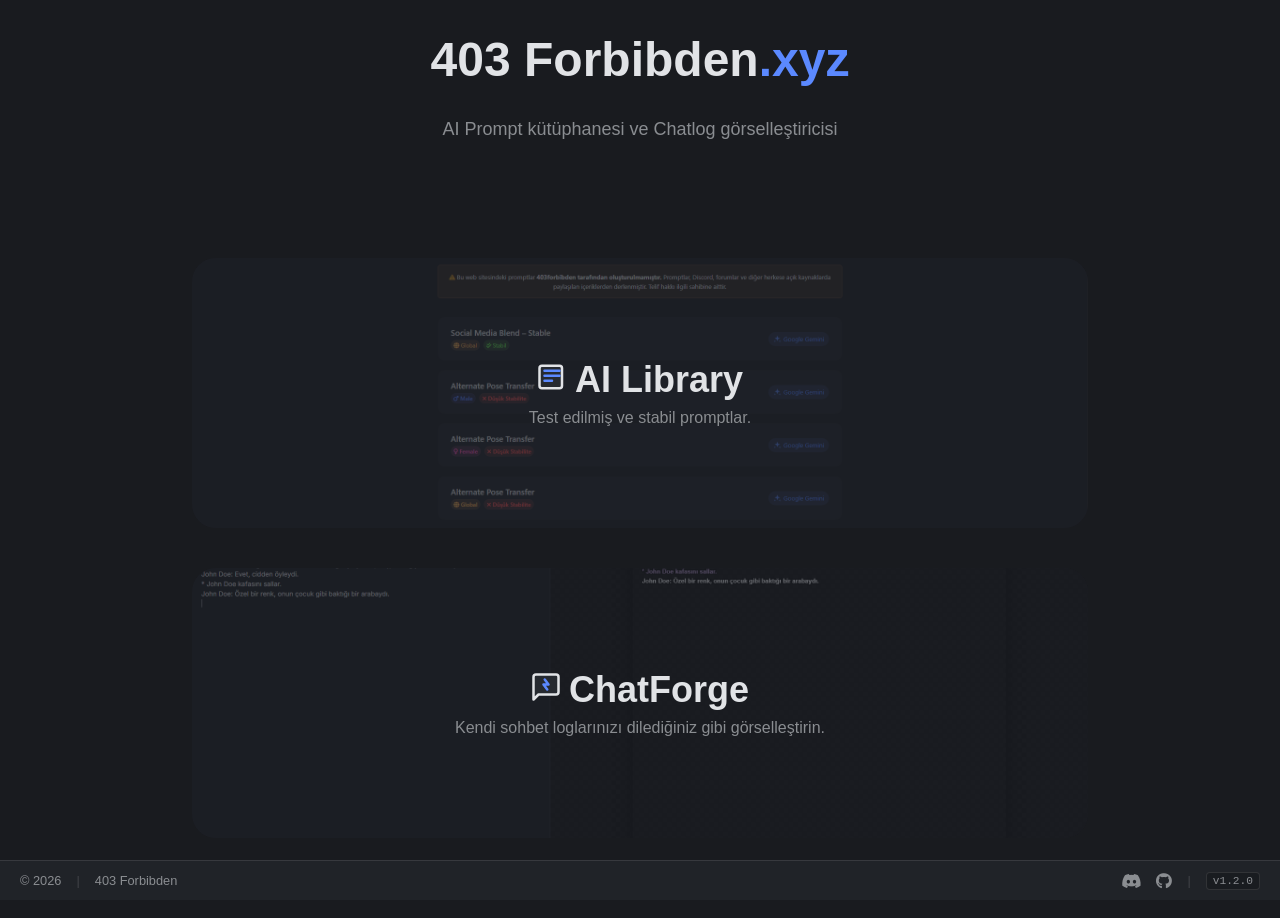
==== index.html @ 92c6ac95 "Initial commit" ====
<!DOCTYPE html>
<html lang="tr">
<head>
<meta charset="UTF-8">
<title>403forbibden</title>
<link rel="stylesheet" href="https://cdnjs.cloudflare.com/ajax/libs/font-awesome/6.5.0/css/all.min.css">
<link rel="icon" href="/assets/image/favicon.svg" />
<style>
:root {
    --bg-body: #191b1f;
    --text-main: #e1e3e6;
    --text-muted: #8a8d91;
    --accent: #5b89ff;
    --bg-panel: #202328;
    --border: rgba(255, 255, 255, 0.1); 
    --bg-input: rgba(0, 0, 0, 0.2);
}
* { box-sizing: border-box; padding: 0; outline: none; }

body {
    background-color: var(--bg-body);
    color: var(--text-main);
    font-family: 'Inter', sans-serif;
    min-height: 100vh;      
    display: flex;
    flex-direction: column;
    margin: 0;
}


.container{
    display:flex;
    flex-direction:column;
    gap:40px;
    padding:40px;
    align-items:center; 
}

.menu-card{
    position: relative;
    width: 70vw;   
    max-width: 900px; 
    height: 30vh; 
    border-radius: 24px;
    overflow: hidden;
    display: flex;
    align-items: center;
    justify-content: center;
    text-decoration: none;
    color: var(--text-main);
    font-weight: 700;
    font-size: 36px;
    text-align: center;
    transition: transform 0.25s ease;
}

.menu-card:hover{
    transform: scale(1.02);
}

.menu-card img{
    position: absolute;
    top: 0;
    left: 0;
    width: 100%;
    height: 100%;
    object-fit: cover;
    opacity: 0.3;
}

.menu-content{
    position: relative;
    z-index: 2;
}

.card-subtitle{
    font-size: 16px;
    color: var(--text-muted);
    font-weight: 400;
    margin-top: 8px;
}

.card-ai{
    background-color: #1e2028;
}

.card-chat{
    background-color: #1e2028;
}


.hero{
    text-align: center;
    margin-bottom: 60px;
}

.hero h1{
    font-size: 48px;
    font-weight: 700;
    color: var(--text-main);
}

.hero h1 span{
    color: var(--accent);
}

.hero-subtitle{
    font-size: 18px;
    color: var(--text-muted);
    margin-top: 8px;
    font-weight: 400;
}

footer {
    position: sticky;
    bottom: 0;
    width: 100%;
    height: 40px;
    background: var(--bg-panel);
    border-top: 1px solid var(--border);
    display: flex;
    align-items: center;
    justify-content: space-between;
    padding: 0 20px;
    font-size: 0.8rem;
    color: var(--text-muted);
    user-select: none;
    z-index: 10;
}

.footer-left, .footer-right {
    display: flex;
    align-items: center;
    gap: 15px;
}

.social-link {
    color: var(--text-muted);
    transition: 0.2s;
    text-decoration: none;
    font-size: 1rem;
    display: flex;
    align-items: center;
}
.version-badge {
    background: var(--bg-input);
    padding: 2px 6px;
    border-radius: 4px;
    border: 1px solid var(--border);
    font-size: 0.7rem;
    font-family: monospace;
}
.social-link:hover {
    color: var(--accent); 
    transform: translateY(-2px); 
}

@media (max-width: 768px) {
    body::before {
        content: "Bu platform sadece masaüstü deneyimi için tasarlanmıştır. Lütfen bilgisayarınızdan ziyaret edin.";
        position: fixed;
        top: 0; left: 0; width: 100%; height: 100%;
        background: var(--bg-body);
        color: var(--accent);
        display: flex;
        align-items: center;
        justify-content: center;
        text-align: center;
        padding: 40px;
        font-size: 1.2rem;
        z-index: 9999;
    }
    .hero, .container, footer {
        display: none;
    }
}
</style>
</head>
<body>
<main class="hero">
    <h1>403 Forbibden<span>.xyz</span></h1>
    <p class="hero-subtitle">AI Prompt kütüphanesi ve Chatlog görselleştiricisi</p>
</main>
<div class="container">
    <a href="pages/ai-library.html" class="menu-card card-ai">
        <img src="assets/image/AI.png" alt="AI Prompt">
        <div class="menu-content">
            <svg width="30" height="30" viewBox="0 0 24 24" fill="none" xmlns="http://www.w3.org/2000/svg" style="margin-right: 8px;">
  <path d="M4 3H18C19.1 3 20 3.9 20 5V19C20 20.1 19.1 21 18 21H4C2.9 21 2 20.1 2 19V5C2 3.9 2.9 3 4 3Z" fill="#262a30" stroke="#e1e3e6" stroke-width="2" stroke-linecap="round" stroke-linejoin="round"/>
  <path d="M6 7H18M6 11H18M6 15H12" stroke="#5b89ff" stroke-width="2" stroke-linecap="round" stroke-linejoin="round"/>
</svg>AI Library
            <div class="card-subtitle">Test edilmiş ve stabil promptlar.</div>
        </div>
    </a>

    <a href="pages/chat-forge.html" class="menu-card card-chat">
        <img src="assets/image/ChatForge.png" alt="Chatlog">
        <div class="menu-content">
            <svg width="30" height="30" viewBox="0 0 24 24" fill="none" xmlns="http://www.w3.org/2000/svg" style="margin-right: 8px;">
                <path d="M20 2H4C2.9 2 2 2.9 2 4V22L6 18H20C21.1 18 22 17.1 22 16V4C22 2.9 21.1 2 20 2Z" fill="#262a30" stroke="#e1e3e6" stroke-width="2" stroke-linecap="round" stroke-linejoin="round"/>
                <path d="M11 6L14 10H10L13 14" stroke="#5b89ff" stroke-width="2" stroke-linecap="round" stroke-linejoin="round"/>
            </svg>ChatForge
            <div class="card-subtitle">Kendi sohbet loglarınızı dilediğiniz gibi görselleştirin.</div>
        </div>
    </a>
</div>

<footer>
    <div class="footer-left">
        <span>&copy; 2026 </span>
        <span style="opacity: 0.3">|</span>
        <span>403 Forbibden</span>
    </div>

    <div class="footer-right">
        <a href="https://discord.com/users/766277370872070155" class="social-link" title="Discord Sunucusu">
            <i class="fa-brands fa-discord"></i>
        </a>
        <a href="https://github.com/Forbibden" class="social-link" title="GitHub Projesi">
            <i class="fa-brands fa-github"></i>
        </a>
        
        <span style="opacity: 0.3">|</span>
        
        <span class="version-badge">v1.2.0</span>
    </div>
</footer>
</body>
</html>
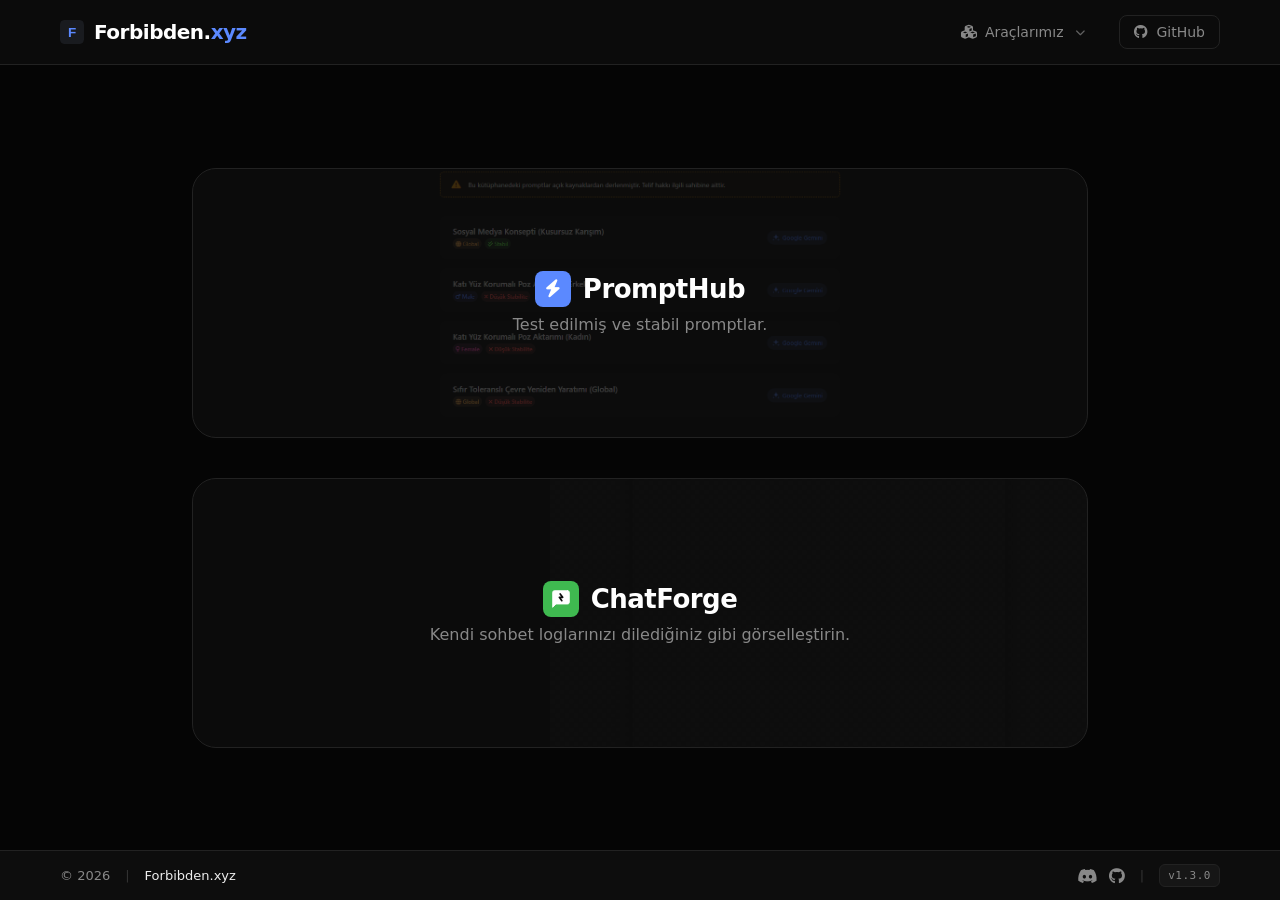
==== commit aecb8cb1: "v1.3.0 UI/UX Overhaul Global navigasyon, ortak CSS mimarisi ve gelişmiş UI bileşenleri (glassmorphis" ====
--- a/index.html
+++ b/index.html
@@ -5,201 +5,78 @@
 <title>403forbibden</title>
 <link rel="stylesheet" href="https://cdnjs.cloudflare.com/ajax/libs/font-awesome/6.5.0/css/all.min.css">
 <link rel="icon" href="/assets/image/favicon.svg" />
-<style>
-:root {
-    --bg-body: #191b1f;
-    --text-main: #e1e3e6;
-    --text-muted: #8a8d91;
-    --accent: #5b89ff;
-    --bg-panel: #202328;
-    --border: rgba(255, 255, 255, 0.1); 
-    --bg-input: rgba(0, 0, 0, 0.2);
-}
-* { box-sizing: border-box; padding: 0; outline: none; }
+<link rel="stylesheet" href="style.css">
 
-body {
-    background-color: var(--bg-body);
-    color: var(--text-main);
-    font-family: 'Inter', sans-serif;
-    min-height: 100vh;      
-    display: flex;
-    flex-direction: column;
-    margin: 0;
-}
-
-
-.container{
-    display:flex;
-    flex-direction:column;
-    gap:40px;
-    padding:40px;
-    align-items:center; 
-}
-
-.menu-card{
-    position: relative;
-    width: 70vw;   
-    max-width: 900px; 
-    height: 30vh; 
-    border-radius: 24px;
-    overflow: hidden;
-    display: flex;
-    align-items: center;
-    justify-content: center;
-    text-decoration: none;
-    color: var(--text-main);
-    font-weight: 700;
-    font-size: 36px;
-    text-align: center;
-    transition: transform 0.25s ease;
-}
-
-.menu-card:hover{
-    transform: scale(1.02);
-}
-
-.menu-card img{
-    position: absolute;
-    top: 0;
-    left: 0;
-    width: 100%;
-    height: 100%;
-    object-fit: cover;
-    opacity: 0.3;
-}
-
-.menu-content{
-    position: relative;
-    z-index: 2;
-}
-
-.card-subtitle{
-    font-size: 16px;
-    color: var(--text-muted);
-    font-weight: 400;
-    margin-top: 8px;
-}
-
-.card-ai{
-    background-color: #1e2028;
-}
-
-.card-chat{
-    background-color: #1e2028;
-}
-
-
-.hero{
-    text-align: center;
-    margin-bottom: 60px;
-}
-
-.hero h1{
-    font-size: 48px;
-    font-weight: 700;
-    color: var(--text-main);
-}
-
-.hero h1 span{
-    color: var(--accent);
-}
-
-.hero-subtitle{
-    font-size: 18px;
-    color: var(--text-muted);
-    margin-top: 8px;
-    font-weight: 400;
-}
-
-footer {
-    position: sticky;
-    bottom: 0;
-    width: 100%;
-    height: 40px;
-    background: var(--bg-panel);
-    border-top: 1px solid var(--border);
-    display: flex;
-    align-items: center;
-    justify-content: space-between;
-    padding: 0 20px;
-    font-size: 0.8rem;
-    color: var(--text-muted);
-    user-select: none;
-    z-index: 10;
-}
-
-.footer-left, .footer-right {
-    display: flex;
-    align-items: center;
-    gap: 15px;
-}
-
-.social-link {
-    color: var(--text-muted);
-    transition: 0.2s;
-    text-decoration: none;
-    font-size: 1rem;
-    display: flex;
-    align-items: center;
-}
-.version-badge {
-    background: var(--bg-input);
-    padding: 2px 6px;
-    border-radius: 4px;
-    border: 1px solid var(--border);
-    font-size: 0.7rem;
-    font-family: monospace;
-}
-.social-link:hover {
-    color: var(--accent); 
-    transform: translateY(-2px); 
-}
-
-@media (max-width: 768px) {
-    body::before {
-        content: "Bu platform sadece masaüstü deneyimi için tasarlanmıştır. Lütfen bilgisayarınızdan ziyaret edin.";
-        position: fixed;
-        top: 0; left: 0; width: 100%; height: 100%;
-        background: var(--bg-body);
-        color: var(--accent);
-        display: flex;
-        align-items: center;
-        justify-content: center;
-        text-align: center;
-        padding: 40px;
-        font-size: 1.2rem;
-        z-index: 9999;
-    }
-    .hero, .container, footer {
-        display: none;
-    }
-}
-</style>
 </head>
 <body>
-<main class="hero">
-    <h1>403 Forbibden<span>.xyz</span></h1>
-    <p class="hero-subtitle">AI Prompt kütüphanesi ve Chatlog görselleştiricisi</p>
-</main>
+
+<nav class="navbar">
+    <a href="/index.html" class="logo-area">
+        <img src="/assets/image/favicon.svg" alt="Forbibden" class="parent-logo">
+        <span class="parent-text">Forbibden.<span style="color: var(--accent);">xyz</span></span>
+    </a>
+    
+    <div class="nav-links">
+        <div class="dropdown">
+            <a href="#" class="nav-link">
+                <i class="fa-solid fa-cubes"></i> Araçlarımız 
+                <i class="fa-solid fa-chevron-down" style="font-size: 10px; margin-left: 4px; opacity: 0.7;"></i>
+            </a>
+            
+            <div class="dropdown-menu">
+                <a href="pages/ai-library.html" class="dropdown-item">
+                    <div class="dropdown-icon icon-blue"><i class="fa-solid fa-bolt"></i></div>
+                    <div class="dropdown-text">
+                        <span class="dropdown-title">PromptHub</span>
+                        <span class="dropdown-desc">Stabil prompt kütüphanesi.</span>
+                    </div>
+                </a>
+                
+                <a href="pages/chat-forge.html" class="dropdown-item">
+                    <div class="dropdown-icon icon-green">
+                        <svg width="20" height="20" viewBox="0 0 24 24" fill="none" xmlns="http://www.w3.org/2000/svg">
+                            <path d="M20 2H4C2.9 2 2 2.9 2 4V22L6 18H20C21.1 18 22 17.1 22 16V4C22 2.9 21.1 2 20 2Z" fill="currentColor" stroke="currentColor" stroke-width="1" stroke-linecap="round" stroke-linejoin="round"/>
+                            <path d="M11 6L14 10H10L13 14" stroke="var(--bg-panel)" stroke-width="2" stroke-linecap="round" stroke-linejoin="round"/>
+                        </svg>
+                    </div>
+                    <div class="dropdown-text">
+                        <span class="dropdown-title">ChatForge</span>
+                        <span class="dropdown-desc">Sohbet loglarınızı görselleştirin.</span>
+                    </div>
+                </a>
+            </div>
+        </div>
+        
+        <a href="https://github.com/Forbibden" target="_blank" class="nav-link outline-btn">
+            <i class="fa-brands fa-github"></i> GitHub
+        </a>
+    </div>
+</nav>
+
 <div class="container">
     <a href="pages/ai-library.html" class="menu-card card-ai">
-        <img src="assets/image/AI.png" alt="AI Prompt">
+        <img src="assets/image/AIYeni.png" alt="AI Prompt">
         <div class="menu-content">
-            <svg width="30" height="30" viewBox="0 0 24 24" fill="none" xmlns="http://www.w3.org/2000/svg" style="margin-right: 8px;">
-  <path d="M4 3H18C19.1 3 20 3.9 20 5V19C20 20.1 19.1 21 18 21H4C2.9 21 2 20.1 2 19V5C2 3.9 2.9 3 4 3Z" fill="#262a30" stroke="#e1e3e6" stroke-width="2" stroke-linecap="round" stroke-linejoin="round"/>
-  <path d="M6 7H18M6 11H18M6 15H12" stroke="#5b89ff" stroke-width="2" stroke-linecap="round" stroke-linejoin="round"/>
-</svg>AI Library
+            <div class="card-logo-area">
+                <div class="card-icon"><i class="fa-solid fa-bolt"></i></div>
+                PromptHub
+            </div>
             <div class="card-subtitle">Test edilmiş ve stabil promptlar.</div>
         </div>
     </a>
 
     <a href="pages/chat-forge.html" class="menu-card card-chat">
-        <img src="assets/image/ChatForge.png" alt="Chatlog">
+        <img src="assets/image/ChatYeni.png" alt="Chatlog">
         <div class="menu-content">
-            <svg width="30" height="30" viewBox="0 0 24 24" fill="none" xmlns="http://www.w3.org/2000/svg" style="margin-right: 8px;">
-                <path d="M20 2H4C2.9 2 2 2.9 2 4V22L6 18H20C21.1 18 22 17.1 22 16V4C22 2.9 21.1 2 20 2Z" fill="#262a30" stroke="#e1e3e6" stroke-width="2" stroke-linecap="round" stroke-linejoin="round"/>
-                <path d="M11 6L14 10H10L13 14" stroke="#5b89ff" stroke-width="2" stroke-linecap="round" stroke-linejoin="round"/>
-            </svg>ChatForge
+            <div class="card-logo-area">
+                <div class="card-icon" style="background: var(--green);">
+                    <svg width="20" height="20" viewBox="0 0 24 24" fill="none" xmlns="http://www.w3.org/2000/svg">
+                        <path d="M20 2H4C2.9 2 2 2.9 2 4V22L6 18H20C21.1 18 22 17.1 22 16V4C22 2.9 21.1 2 20 2Z" fill="white" stroke="white" stroke-width="1" stroke-linecap="round" stroke-linejoin="round"/>
+                        <path d="M11 6L14 10H10L13 14" stroke="var(--bg-panel)" stroke-width="2" stroke-linecap="round" stroke-linejoin="round"/>
+                    </svg>
+                </div>
+                ChatForge
+            </div>
             <div class="card-subtitle">Kendi sohbet loglarınızı dilediğiniz gibi görselleştirin.</div>
         </div>
     </a>
@@ -207,23 +84,24 @@
 
 <footer>
     <div class="footer-left">
-        <span>&copy; 2026 </span>
+        <span>&copy; 2026</span>
         <span style="opacity: 0.3">|</span>
-        <span>403 Forbibden</span>
+        <a href="/index.html" class="footer-brand">Forbibden.xyz</a>
     </div>
 
     <div class="footer-right">
-        <a href="https://discord.com/users/766277370872070155" class="social-link" title="Discord Sunucusu">
-            <i class="fa-brands fa-discord"></i>
-        </a>
-        <a href="https://github.com/Forbibden" class="social-link" title="GitHub Projesi">
-            <i class="fa-brands fa-github"></i>
-        </a>
-        
-        <span style="opacity: 0.3">|</span>
-        
-        <span class="version-badge">v1.2.0</span>
+        <div class="social-links">
+            <a href="https://discord.com/users/766277370872070155" class="social-link" title="Discord Sunucusu">
+                <i class="fa-brands fa-discord"></i>
+            </a>
+            <a href="https://github.com/Forbibden" class="social-link" title="GitHub Projesi">
+                <i class="fa-brands fa-github"></i>
+            </a>
+        </div>
+        <span style="opacity: 0.3" class="hide-mobile">|</span>
+        <span class="version-badge">v1.3.0</span>
     </div>
 </footer>
+
 </body>
-</html>
+</html>
--- a/style.css
+++ b/style.css
@@ -0,0 +1,208 @@
+/* =========================================
+   403 FORBIBDEN | GLOBAL CSS (TÜM SAYFALAR)
+   ========================================= */
+
+:root {
+
+    --bg-body: #050505;
+    --bg-panel: #0d0d0d;
+    --bg-soft: #161616;
+    --bg-code: #000000;
+    --bg-input: rgba(0, 0, 0, 0.4);
+
+    --border: #222222;
+    --border-hover: #333333;
+
+    --text-main: #ededed;
+    --text-muted: #888888;
+
+    --accent: #5b89ff;
+    --green: #3fb950;
+    --yellow: #d29922;
+    --red: #f85149;
+    --warning: #f59e0b;
+}
+
+* {
+    box-sizing: border-box;
+    margin: 0;
+    padding: 0;
+    outline: none;
+}
+
+body {
+    background-color: var(--bg-body);
+    color: var(--text-main);
+    font-family: 'Inter', system-ui, sans-serif;
+    min-height: 100vh;
+    display: flex;
+    flex-direction: column;
+}
+
+/* --- BUTONLAR --- */
+.btn {
+    background: var(--bg-input);
+    border: 1px solid var(--border);
+    color: var(--text-main);
+    padding: 8px 16px;
+    border-radius: 8px;
+    cursor: pointer;
+    font-size: 14px;
+    display: inline-flex;
+    align-items: center;
+    gap: 8px;
+    transition: all 0.2s ease;
+    text-decoration: none;
+}
+.btn:hover { background: var(--bg-soft); border-color: var(--border-hover); }
+.btn.primary { background: var(--accent); color: white; border: none; }
+.btn.primary:hover { background: #4a72d6; }
+
+/* =========================================
+   1. NAVBAR VE AÇILIR MENÜ (DROPDOWN)
+   ========================================= */
+.navbar {
+    display: flex;
+    justify-content: space-between;
+    align-items: center;
+    padding: 15px 60px;
+    background: rgba(13, 13, 13, 0.85);
+    border-bottom: 1px solid var(--border);
+    position: sticky;
+    top: 0;
+    z-index: 100;
+    backdrop-filter: blur(10px);
+    -webkit-backdrop-filter: blur(10px);
+}
+.logo-area { display: flex; align-items: center; gap: 10px; font-size: 20px; font-weight: 700; color: white; text-decoration: none; letter-spacing: -0.5px; transition: opacity 0.2s ease; }
+.logo-area:hover { opacity: 0.8; }
+.parent-brand { display: flex; align-items: center; gap: 8px; font-size: 14px; font-weight: 500; color: var(--text-muted); transition: all 0.2s ease; text-decoration: none; }
+.parent-brand:hover { color: var(--text-main); opacity: 0.8; }
+.parent-logo { width: 24px; height: 24px; object-fit: contain; border-radius: 4px; }
+.parent-text { letter-spacing: -0.5px; }
+.divider { color: var(--border-hover); font-weight: 300; margin: 0 4px; }
+.tool-name { font-weight: 700; color: #fff; display: flex; align-items: center; gap: 8px; font-size: 20px; }
+.logo-icon { background: var(--accent); color: #fff; width: 32px; height: 32px; display: flex; align-items: center; justify-content: center; border-radius: 8px; font-size: 16px; box-shadow: 0 4px 12px rgba(91, 137, 255, 0.2); }
+
+.nav-links { display: flex; gap: 10px; align-items: center; }
+.nav-link { color: var(--text-muted); text-decoration: none; font-size: 14px; font-weight: 500; display: flex; align-items: center; gap: 8px; padding: 8px 14px; border-radius: 8px; transition: all 0.2s ease; }
+.nav-link:hover, .nav-link.home { color: var(--text-main); background: rgba(255, 255, 255, 0.04); }
+.nav-link.home:hover { background: rgba(91, 137, 255, 0.1); }
+.nav-link.outline-btn { border: 1px solid var(--border); margin-left: 10px; }
+.nav-link.outline-btn:hover { border-color: var(--border-hover); background: var(--bg-soft); color: var(--text-main); }
+
+.dropdown { position: relative; display: flex; align-items: center; }
+.dropdown-menu { position: absolute; top: 100%; right: 0; transform: translateY(15px); background: var(--bg-panel); border: 1px solid var(--border); border-radius: 12px; padding: 8px; min-width: 280px; box-shadow: 0 12px 30px rgba(0, 0, 0, 0.5); opacity: 0; visibility: hidden; transition: all 0.3s cubic-bezier(0.175, 0.885, 0.32, 1.275); z-index: 1000; display: flex; flex-direction: column; gap: 4px; }
+.dropdown:hover .dropdown-menu { opacity: 1; visibility: visible; transform: translateY(10px); }
+.dropdown-item { display: flex; align-items: center; gap: 14px; padding: 12px; text-decoration: none; border-radius: 8px; color: var(--text-main); transition: background 0.2s ease; }
+.dropdown-item:hover { background: rgba(255, 255, 255, 0.04); }
+.dropdown-icon { width: 36px; height: 36px; background: var(--bg-soft); border: 1px solid var(--border); border-radius: 8px; display: flex; align-items: center; justify-content: center; color: var(--text-muted); font-size: 16px; flex-shrink: 0; transition: all 0.2s ease; }
+.dropdown-item:hover .icon-blue { color: var(--accent); border-color: rgba(91, 137, 255, 0.3); background: rgba(91, 137, 255, 0.1); }
+.dropdown-item:hover .icon-green { color: var(--green); border-color: rgba(63, 185, 80, 0.3); background: rgba(63, 185, 80, 0.1); }
+.dropdown-text { display: flex; flex-direction: column; }
+.dropdown-title { font-size: 14px; font-weight: 600; }
+.dropdown-desc { font-size: 12px; color: var(--text-muted); margin-top: 4px; line-height: 1.4; }
+
+/* =========================================
+   2. ANA SAYFA (HUB) TASARIMI
+   ========================================= */
+.hero { text-align: center; margin-top: 60px; margin-bottom: 20px; }
+.hero h1 { font-size: 48px; font-weight: 700; color: var(--text-main); }
+.hero h1 span { color: var(--accent); }
+.hero-subtitle { font-size: 18px; color: var(--text-muted); margin-top: 8px; font-weight: 400; }
+
+.container { display: flex; flex-direction: column; justify-content: center; gap: 40px; padding: 40px; align-items: center; flex: 1; }
+.menu-card { position: relative; width: 70vw; max-width: 900px; height: 30vh; border-radius: 24px; overflow: hidden; display: flex; align-items: center; justify-content: center; text-decoration: none; color: var(--text-main); font-weight: 700; font-size: 36px; text-align: center; transition: transform 0.25s ease, border-color 0.25s ease, box-shadow 0.25s ease; background-color: var(--bg-panel); border: 1px solid var(--border); }
+.menu-card:hover { transform: translateY(-4px) scale(1.01); border-color: rgba(91, 137, 255, 0.4); box-shadow: 0 10px 30px rgba(0, 0, 0, 0.6); }
+.menu-card img { position: absolute; top: 0; left: 0; width: 100%; height: 100%; object-fit: cover; opacity: 0.2; }
+.menu-content { position: relative; z-index: 2; }
+.card-logo-area { display: flex; align-items: center; justify-content: center; gap: 12px; font-size: 26px; font-weight: 700; color: white; letter-spacing: -0.5px; }
+.card-icon { background: var(--accent); color: #fff; width: 36px; height: 36px; display: flex; align-items: center; justify-content: center; border-radius: 8px; font-size: 18px; }
+.card-subtitle { font-size: 16px; color: var(--text-muted); font-weight: 400; margin-top: 8px; }
+
+/* =========================================
+   3. PROMPTHUB (KÜTÜPHANE) TASARIMI
+   ========================================= */
+.main { flex: 1; width: 100%; max-width: 900px; margin: 60px auto 100px; padding: 0 20px; }
+.main h1 { font-size: 32px; margin-bottom: 10px; }
+.subtitle { color: var(--text-muted); margin-bottom: 50px; }
+
+.accordion-item { background: var(--bg-panel); border-radius: 14px; margin-bottom: 20px; overflow: hidden; }
+.accordion-header { padding: 22px 28px; display: flex; justify-content: space-between; align-items: center; cursor: pointer; }
+.accordion-header:hover { background: rgba(255, 255, 255, 0.02); }
+.accordion-content { max-height: 0; overflow: hidden; transition: max-height 0.4s ease, padding 0.4s ease; background: var(--bg-soft); padding: 0 28px; }
+.accordion-content.open { padding: 25px 28px; }
+
+.title { font-size: 17px; font-weight: 500; }
+.meta { display: flex; gap: 15px; align-items: center; font-size: 13px; }
+.badge { display: flex; align-items: center; gap: 5px; background: rgba(91, 137, 255, 0.15); color: var(--accent); padding: 6px 10px; border-radius: 20px; }
+.inner { padding: 25px 0; }
+.info { font-size: 14px; color: var(--text-muted); margin-bottom: 20px; }
+
+.info-box { display: flex; gap: 14px; padding: 16px 18px; border-radius: 12px; margin-bottom: 20px; background: rgba(91, 137, 255, 0.08); border: 1px solid rgba(91, 137, 255, 0.15); }
+.info-icon { width: 32px; height: 32px; display: flex; align-items: center; justify-content: center; border-radius: 50%; background: rgba(91, 137, 255, 0.15); color: var(--accent); font-size: 14px; flex-shrink: 0; }
+.info-title { font-size: 13px; font-weight: 600; margin-bottom: 4px; }
+.info-text { font-size: 13px; color: var(--text-muted); line-height: 1.6; }
+.info-box.low { background: rgba(248, 81, 73, 0.08); border: 1px solid rgba(248, 81, 73, 0.15); }
+.info-box.low .info-icon { background: rgba(248, 81, 73, 0.15); color: var(--red); }
+
+.code { background: var(--bg-code); padding: 20px; border-radius: 10px; font-family: monospace; font-size: 13px; line-height: 1.6; white-space: pre-wrap; margin-bottom: 20px; }
+.tags { display: flex; gap: 8px; margin-top: 5px; }
+.tag { font-size: 12px; padding: 2px 5px; border-radius: 20px; background: rgba(255, 255, 255, 0.04); border: 1px solid rgba(255, 255, 255, 0.05); }
+.disclaimer { background: rgba(245, 158, 11, 0.05); border: 1px dashed var(--warning); padding: 16px 24px; border-radius: 8px; color: var(--text-muted); font-size: 14px; margin-bottom: 40px; display: flex; align-items: center; gap: 16px; }
+
+/* =========================================
+   4. CHATFORGE (EDİTÖR) TASARIMI
+   ========================================= */
+.layout { display: flex; height: calc(100vh - 63px); overflow: hidden; } /* Navbar yüksekliği düşülerek tam ekran yapıldı */
+.editor-pane { width: 40%; min-width: 350px; background: var(--bg-body); border-right: 1px solid var(--border); display: flex; flex-direction: column; padding: 20px; overflow-y: auto; }
+.toolbar { display: flex; gap: 8px; margin-bottom: 15px; flex-wrap: wrap; align-items: center; }
+
+.color-palette-container { display: flex; align-items: center; gap: 4px; background: var(--bg-input); padding: 5px 10px; border-radius: 20px; border: 1px solid var(--border); margin-left: auto; box-shadow: inset 0 2px 4px rgba(0,0,0,0.2); }
+.color-palette { display: flex; gap: 4px; flex-wrap: wrap; }
+.color-btn { width: 20px; height: 20px; border-radius: 50%; cursor: pointer; border: 2px solid rgba(30, 30, 30, 0.5); transition: all 0.25s cubic-bezier(0.34, 1.56, 0.64, 1); position: relative; }
+.color-btn:hover { transform: scale(1.25) translateY(-2px); border-color: white; box-shadow: 0 5px 10px rgba(0,0,0,0.3); z-index: 2; }
+
+.chip { background: var(--bg-input); padding: 4px 10px; border-radius: 15px; font-size: 0.75rem; color: var(--text-muted); cursor: pointer; border: 1px solid transparent; display: flex; align-items: center; gap: 5px; transition: 0.2s ease; }
+.chip:hover { border-color: var(--text-muted); color: white; }
+
+textarea { flex: 1; background: transparent; border: none; resize: none; color: var(--text-main); font-size: 14px; line-height: 1.5; font-family: 'Inter', sans-serif; margin-top: 10px; padding: 10px 0; }
+.settings-bar { display: flex; gap: 15px; padding-top: 15px; border-top: 1px solid var(--border); font-size: 0.8rem; color: var(--text-muted); align-items: center; margin-top: auto; }
+input[type="number"] { background: var(--bg-input); border: 1px solid var(--border); color: white; padding: 4px 8px; width: 50px; border-radius: 4px; }
+
+.preview-pane { flex: 1; background: #111; background-image: linear-gradient(45deg, #151515 25%, transparent 25%), linear-gradient(-45deg, #151515 25%, transparent 25%), linear-gradient(45deg, transparent 75%, #151515 75%), linear-gradient(-45deg, transparent 75%, #151515 75%); background-size: 20px 20px; background-position: 0 0, 0 10px, 10px -10px, -10px 0px; display: flex; justify-content: center; align-items: flex-start; overflow-y: auto; padding: 40px; }
+.canvas-wrapper { box-shadow: 0 0 30px rgba(0,0,0,0.8); }
+canvas { display: block; }
+
+/* =========================================
+   5. BİLDİRİMLER (TOAST)
+   ========================================= */
+#toast-box { position: fixed; bottom: 40px; right: 40px; z-index: 9999; display: flex; flex-direction: column; gap: 10px; }
+.toast { background: rgba(13, 13, 13, 0.85); backdrop-filter: blur(12px); -webkit-backdrop-filter: blur(12px); color: var(--text-main); padding: 16px 24px; border-radius: 12px; border: 1px solid var(--border); border-left: 4px solid var(--green); box-shadow: 0 6px 15px rgba(0, 0, 0, 0.4); display: flex; align-items: center; gap: 14px; font-size: 14px; font-weight: 500; opacity: 0; transform: translateY(20px) scale(0.95); transition: all 0.4s cubic-bezier(0.175, 0.885, 0.32, 1.275); }
+.toast.show { opacity: 1; transform: translateY(0) scale(1); }
+
+/* =========================================
+   6. FOOTER
+   ========================================= */
+footer { min-height: 50px; background: var(--bg-panel); border-top: 1px solid var(--border); display: flex; align-items: center; justify-content: space-between; padding: 0 60px; font-size: 13px; color: var(--text-muted); user-select: none; flex-shrink: 0; margin-top: auto; }
+.footer-left, .footer-right { display: flex; align-items: center; gap: 15px; }
+.footer-brand { color: var(--text-main); text-decoration: none; font-weight: 500; transition: color 0.2s ease; }
+.footer-brand:hover { color: var(--accent); }
+.social-links { display: flex; gap: 12px; }
+.social-link { color: var(--text-muted); transition: all 0.2s ease; text-decoration: none; font-size: 16px; display: flex; align-items: center; }
+.social-link:hover { color: #fff; transform: translateY(-2px); }
+.version-badge { background: rgba(255, 255, 255, 0.04); padding: 4px 8px; border-radius: 6px; border: 1px solid var(--border); font-size: 11px; font-family: monospace; letter-spacing: 0.5px; }
+
+/* =========================================
+   7. MOBİL UYUM (RESPONSIVE)
+   ========================================= */
+@media (max-width: 768px) {
+    body::before {
+        content: "Bu platform sadece masaüstü deneyimi için tasarlanmıştır. Lütfen bilgisayarınızdan ziyaret edin.";
+        position: fixed; top: 0; left: 0; width: 100%; height: 100%;
+        background: var(--bg-body); color: var(--accent);
+        display: flex; align-items: center; justify-content: center;
+        text-align: center; padding: 40px; font-size: 1.2rem; z-index: 9999;
+    }
+    .hero, .container, footer, .navbar, .main, .layout { display: none; }
+}
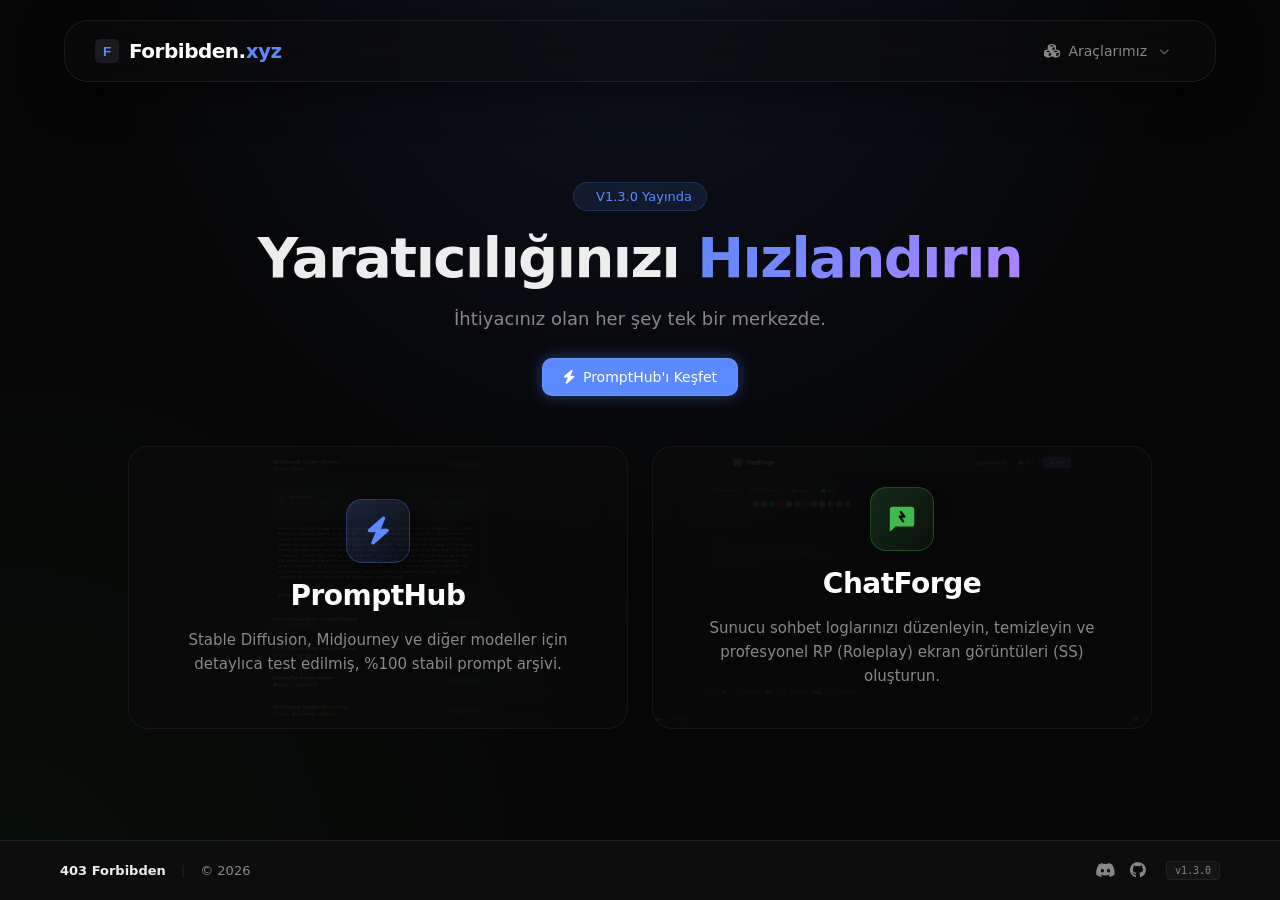
==== commit cd7c1c0b: "V1.3.0 Yayında Yeni eklenen promptlar + Yenilikçi arayüz tasarımı." ====
--- a/index.html
+++ b/index.html
@@ -1,107 +1,130 @@
 <!DOCTYPE html>
 <html lang="tr">
+
 <head>
-<meta charset="UTF-8">
-<title>403forbibden</title>
-<link rel="stylesheet" href="https://cdnjs.cloudflare.com/ajax/libs/font-awesome/6.5.0/css/all.min.css">
-<link rel="icon" href="/assets/image/favicon.svg" />
-<link rel="stylesheet" href="style.css">
+    <meta charset="UTF-8">
+    <title>403forbibden</title>
+    <link rel="stylesheet" href="https://cdnjs.cloudflare.com/ajax/libs/font-awesome/6.5.0/css/all.min.css">
+    <link rel="icon" href="/assets/image/favicon.svg" />
+    <link rel="stylesheet" href="style.css">
 
 </head>
+
 <body>
 
-<nav class="navbar">
-    <a href="/index.html" class="logo-area">
-        <img src="/assets/image/favicon.svg" alt="Forbibden" class="parent-logo">
-        <span class="parent-text">Forbibden.<span style="color: var(--accent);">xyz</span></span>
-    </a>
-    
-    <div class="nav-links">
-        <div class="dropdown">
-            <a href="#" class="nav-link">
-                <i class="fa-solid fa-cubes"></i> Araçlarımız 
-                <i class="fa-solid fa-chevron-down" style="font-size: 10px; margin-left: 4px; opacity: 0.7;"></i>
+    <nav class="navbar">
+        <a href="/index.html" class="logo-area">
+            <img src="/assets/image/favicon.svg" alt="Forbibden" class="parent-logo">
+            <span class="parent-text">Forbibden.<span style="color: var(--accent);">xyz</span></span>
+        </a>
+
+        <div class="nav-links">
+            <div class="dropdown">
+                <a href="#" class="nav-link">
+                    <i class="fa-solid fa-cubes"></i> Araçlarımız
+                    <i class="fa-solid fa-chevron-down" style="font-size: 10px; margin-left: 4px; opacity: 0.7;"></i>
+                </a>
+
+                <div class="dropdown-menu">
+                    <a href="pages/ai-library.html" class="dropdown-item">
+                        <div class="dropdown-icon icon-blue"><i class="fa-solid fa-bolt"></i></div>
+                        <div class="dropdown-text">
+                            <span class="dropdown-title">PromptHub</span>
+                            <span class="dropdown-desc">Stabil prompt kütüphanesi.</span>
+                        </div>
+                    </a>
+
+                    <a href="pages/chat-forge.html" class="dropdown-item">
+                        <div class="dropdown-icon icon-green">
+                            <svg width="20" height="20" viewBox="0 0 24 24" fill="none"
+                                xmlns="http://www.w3.org/2000/svg">
+                                <path d="M20 2H4C2.9 2 2 2.9 2 4V22L6 18H20C21.1 18 22 17.1 22 16V4C22 2.9 21.1 2 20 2Z"
+                                    fill="currentColor" stroke="currentColor" stroke-width="1" stroke-linecap="round"
+                                    stroke-linejoin="round" />
+                                <path d="M11 6L14 10H10L13 14" stroke="var(--bg-panel)" stroke-width="2"
+                                    stroke-linecap="round" stroke-linejoin="round" />
+                            </svg>
+                        </div>
+                        <div class="dropdown-text">
+                            <span class="dropdown-title">ChatForge</span>
+                            <span class="dropdown-desc">Sohbet loglarınızı düzenleyin ve RP SS oluşturun.</span>
+                        </div>
+                    </a>
+                </div>
+            </div>
+        </div>
+    </nav>
+
+    <div class="hero">
+        <div class="hero-badge">
+            <i class="fa-solid fa-sparkles"></i> V1.3.0 Yayında
+        </div>
+        <h1>Yaratıcılığınızı <span>Hızlandırın</span></h1>
+        <div class="hero-subtitle">
+            İhtiyacınız olan her şey tek bir merkezde.
+        </div>
+        <div class="hero-actions">
+            <a href="pages/ai-library.html" class="btn primary">
+                <i class="fa-solid fa-bolt"></i> PromptHub'ı Keşfet
             </a>
-            
-            <div class="dropdown-menu">
-                <a href="pages/ai-library.html" class="dropdown-item">
-                    <div class="dropdown-icon icon-blue"><i class="fa-solid fa-bolt"></i></div>
-                    <div class="dropdown-text">
-                        <span class="dropdown-title">PromptHub</span>
-                        <span class="dropdown-desc">Stabil prompt kütüphanesi.</span>
-                    </div>
-                </a>
-                
-                <a href="pages/chat-forge.html" class="dropdown-item">
-                    <div class="dropdown-icon icon-green">
-                        <svg width="20" height="20" viewBox="0 0 24 24" fill="none" xmlns="http://www.w3.org/2000/svg">
-                            <path d="M20 2H4C2.9 2 2 2.9 2 4V22L6 18H20C21.1 18 22 17.1 22 16V4C22 2.9 21.1 2 20 2Z" fill="currentColor" stroke="currentColor" stroke-width="1" stroke-linecap="round" stroke-linejoin="round"/>
-                            <path d="M11 6L14 10H10L13 14" stroke="var(--bg-panel)" stroke-width="2" stroke-linecap="round" stroke-linejoin="round"/>
+        </div>
+    </div>
+
+    <div class="container">
+        <a href="pages/ai-library.html" class="menu-card card-ai">
+            <img src="assets/image/AIYeni.png" alt="AI Prompt">
+            <div class="menu-content">
+                <div class="card-logo-area">
+                    <div class="card-icon"><i class="fa-solid fa-bolt"></i></div>
+                    PromptHub
+                </div>
+                <div class="card-subtitle">Stable Diffusion, Midjourney ve diğer modeller için detaylıca test edilmiş,
+                    %100 stabil prompt arşivi.</div>
+            </div>
+        </a>
+
+        <a href="pages/chat-forge.html" class="menu-card card-chat">
+            <img src="assets/image/ChatYeni.png" alt="Chatlog">
+            <div class="menu-content">
+                <div class="card-logo-area">
+                    <div class="card-icon">
+                        <svg width="28" height="28" viewBox="0 0 24 24" fill="none" xmlns="http://www.w3.org/2000/svg">
+                            <path d="M20 2H4C2.9 2 2 2.9 2 4V22L6 18H20C21.1 18 22 17.1 22 16V4C22 2.9 21.1 2 20 2Z"
+                                fill="currentColor" stroke="currentColor" stroke-width="1" stroke-linecap="round"
+                                stroke-linejoin="round" />
+                            <path d="M11 6L14 10H10L13 14" stroke="var(--bg-panel)" stroke-width="2"
+                                stroke-linecap="round" stroke-linejoin="round" />
                         </svg>
                     </div>
-                    <div class="dropdown-text">
-                        <span class="dropdown-title">ChatForge</span>
-                        <span class="dropdown-desc">Sohbet loglarınızı görselleştirin.</span>
-                    </div>
+                    ChatForge
+                </div>
+                <div class="card-subtitle">Sunucu sohbet loglarınızı düzenleyin, temizleyin ve profesyonel RP (Roleplay)
+                    ekran görüntüleri (SS) oluşturun.</div>
+            </div>
+        </a>
+    </div>
+
+    <footer>
+        <div class="footer-left">
+            <a href="/index.html" class="footer-brand">403 Forbibden</a>
+            <span style="opacity: 0.2">|</span>
+            <span>&copy; 2026</span>
+        </div>
+
+        <div class="footer-right">
+            <div class="social-links">
+                <a href="https://discord.com/users/766277370872070155" class="social-link" title="Discord"
+                    target="_blank">
+                    <i class="fa-brands fa-discord"></i>
+                </a>
+                <a href="https://github.com/Forbibden" class="social-link" title="GitHub" target="_blank">
+                    <i class="fa-brands fa-github"></i>
                 </a>
             </div>
+            <span class="version-badge">v1.3.0</span>
         </div>
-        
-        <a href="https://github.com/Forbibden" target="_blank" class="nav-link outline-btn">
-            <i class="fa-brands fa-github"></i> GitHub
-        </a>
-    </div>
-</nav>
-
-<div class="container">
-    <a href="pages/ai-library.html" class="menu-card card-ai">
-        <img src="assets/image/AIYeni.png" alt="AI Prompt">
-        <div class="menu-content">
-            <div class="card-logo-area">
-                <div class="card-icon"><i class="fa-solid fa-bolt"></i></div>
-                PromptHub
-            </div>
-            <div class="card-subtitle">Test edilmiş ve stabil promptlar.</div>
-        </div>
-    </a>
-
-    <a href="pages/chat-forge.html" class="menu-card card-chat">
-        <img src="assets/image/ChatYeni.png" alt="Chatlog">
-        <div class="menu-content">
-            <div class="card-logo-area">
-                <div class="card-icon" style="background: var(--green);">
-                    <svg width="20" height="20" viewBox="0 0 24 24" fill="none" xmlns="http://www.w3.org/2000/svg">
-                        <path d="M20 2H4C2.9 2 2 2.9 2 4V22L6 18H20C21.1 18 22 17.1 22 16V4C22 2.9 21.1 2 20 2Z" fill="white" stroke="white" stroke-width="1" stroke-linecap="round" stroke-linejoin="round"/>
-                        <path d="M11 6L14 10H10L13 14" stroke="var(--bg-panel)" stroke-width="2" stroke-linecap="round" stroke-linejoin="round"/>
-                    </svg>
-                </div>
-                ChatForge
-            </div>
-            <div class="card-subtitle">Kendi sohbet loglarınızı dilediğiniz gibi görselleştirin.</div>
-        </div>
-    </a>
-</div>
-
-<footer>
-    <div class="footer-left">
-        <span>&copy; 2026</span>
-        <span style="opacity: 0.3">|</span>
-        <a href="/index.html" class="footer-brand">Forbibden.xyz</a>
-    </div>
-
-    <div class="footer-right">
-        <div class="social-links">
-            <a href="https://discord.com/users/766277370872070155" class="social-link" title="Discord Sunucusu">
-                <i class="fa-brands fa-discord"></i>
-            </a>
-            <a href="https://github.com/Forbibden" class="social-link" title="GitHub Projesi">
-                <i class="fa-brands fa-github"></i>
-            </a>
-        </div>
-        <span style="opacity: 0.3" class="hide-mobile">|</span>
-        <span class="version-badge">v1.3.0</span>
-    </div>
-</footer>
+    </footer>
 
 </body>
+
 </html>
--- a/style.css
+++ b/style.css
@@ -32,6 +32,9 @@
 
 body {
     background-color: var(--bg-body);
+    background-image: radial-gradient(circle at 50% 0%, rgba(91, 137, 255, 0.1) 0%, transparent 50%),
+                      radial-gradient(circle at 0% 100%, rgba(63, 185, 80, 0.05) 0%, transparent 40%);
+    background-attachment: fixed;
     color: var(--text-main);
     font-family: 'Inter', system-ui, sans-serif;
     min-height: 100vh;
@@ -44,19 +47,21 @@
     background: var(--bg-input);
     border: 1px solid var(--border);
     color: var(--text-main);
-    padding: 8px 16px;
-    border-radius: 8px;
+    padding: 10px 20px;
+    border-radius: 10px;
     cursor: pointer;
     font-size: 14px;
+    font-weight: 500;
     display: inline-flex;
     align-items: center;
     gap: 8px;
-    transition: all 0.2s ease;
+    transition: all 0.3s ease;
     text-decoration: none;
-}
-.btn:hover { background: var(--bg-soft); border-color: var(--border-hover); }
-.btn.primary { background: var(--accent); color: white; border: none; }
-.btn.primary:hover { background: #4a72d6; }
+    backdrop-filter: blur(8px);
+}
+.btn:hover { background: rgba(255,255,255,0.05); border-color: var(--border-hover); transform: translateY(-2px); box-shadow: 0 4px 12px rgba(0,0,0,0.2); }
+.btn.primary { background: var(--accent); color: white; border: 1px solid rgba(255,255,255,0.1); box-shadow: 0 0 15px rgba(91, 137, 255, 0.4); }
+.btn.primary:hover { background: #4a72d6; box-shadow: 0 0 25px rgba(91, 137, 255, 0.6); }
 
 /* =========================================
    1. NAVBAR VE AÇILIR MENÜ (DROPDOWN)
@@ -65,14 +70,19 @@
     display: flex;
     justify-content: space-between;
     align-items: center;
-    padding: 15px 60px;
-    background: rgba(13, 13, 13, 0.85);
-    border-bottom: 1px solid var(--border);
+    padding: 12px 30px;
+    margin: 20px auto;
+    width: 90%;
+    max-width: 1200px;
+    background: rgba(13, 13, 13, 0.5);
+    border: 1px solid rgba(255, 255, 255, 0.08);
+    border-radius: 24px;
     position: sticky;
-    top: 0;
+    top: 20px;
     z-index: 100;
-    backdrop-filter: blur(10px);
-    -webkit-backdrop-filter: blur(10px);
+    backdrop-filter: blur(24px);
+    -webkit-backdrop-filter: blur(24px);
+    box-shadow: 0 10px 40px rgba(0, 0, 0, 0.5);
 }
 .logo-area { display: flex; align-items: center; gap: 10px; font-size: 20px; font-weight: 700; color: white; text-decoration: none; letter-spacing: -0.5px; transition: opacity 0.2s ease; }
 .logo-area:hover { opacity: 0.8; }
@@ -82,18 +92,18 @@
 .parent-text { letter-spacing: -0.5px; }
 .divider { color: var(--border-hover); font-weight: 300; margin: 0 4px; }
 .tool-name { font-weight: 700; color: #fff; display: flex; align-items: center; gap: 8px; font-size: 20px; }
-.logo-icon { background: var(--accent); color: #fff; width: 32px; height: 32px; display: flex; align-items: center; justify-content: center; border-radius: 8px; font-size: 16px; box-shadow: 0 4px 12px rgba(91, 137, 255, 0.2); }
+.logo-icon { background: var(--accent); color: #fff; width: 32px; height: 32px; display: flex; align-items: center; justify-content: center; border-radius: 8px; font-size: 16px;}
 
 .nav-links { display: flex; gap: 10px; align-items: center; }
-.nav-link { color: var(--text-muted); text-decoration: none; font-size: 14px; font-weight: 500; display: flex; align-items: center; gap: 8px; padding: 8px 14px; border-radius: 8px; transition: all 0.2s ease; }
-.nav-link:hover, .nav-link.home { color: var(--text-main); background: rgba(255, 255, 255, 0.04); }
-.nav-link.home:hover { background: rgba(91, 137, 255, 0.1); }
-.nav-link.outline-btn { border: 1px solid var(--border); margin-left: 10px; }
-.nav-link.outline-btn:hover { border-color: var(--border-hover); background: var(--bg-soft); color: var(--text-main); }
+.nav-link { color: var(--text-muted); text-decoration: none; font-size: 14px; font-weight: 500; display: flex; align-items: center; gap: 8px; padding: 10px 16px; border-radius: 12px; transition: all 0.3s cubic-bezier(0.175, 0.885, 0.32, 1.275); }
+.nav-link:hover, .nav-link.home { color: white; background: rgba(255, 255, 255, 0.06); box-shadow: 0 4px 15px rgba(0,0,0,0.1); transform: translateY(-1px); }
+.nav-link.home:hover { background: rgba(91, 137, 255, 0.1); box-shadow: 0 4px 15px rgba(91, 137, 255, 0.1); }
+.nav-link.outline-btn { border: 1px solid rgba(255, 255, 255, 0.1); margin-left: 10px; }
+.nav-link.outline-btn:hover { border-color: rgba(255, 255, 255, 0.2); background: rgba(255, 255, 255, 0.05); }
 
 .dropdown { position: relative; display: flex; align-items: center; }
-.dropdown-menu { position: absolute; top: 100%; right: 0; transform: translateY(15px); background: var(--bg-panel); border: 1px solid var(--border); border-radius: 12px; padding: 8px; min-width: 280px; box-shadow: 0 12px 30px rgba(0, 0, 0, 0.5); opacity: 0; visibility: hidden; transition: all 0.3s cubic-bezier(0.175, 0.885, 0.32, 1.275); z-index: 1000; display: flex; flex-direction: column; gap: 4px; }
-.dropdown:hover .dropdown-menu { opacity: 1; visibility: visible; transform: translateY(10px); }
+.dropdown-menu { position: absolute; top: 100%; right: 0; transform-origin: top right; transform: scale(0.95) translateY(15px); background: rgba(13, 13, 13, 0.75); backdrop-filter: blur(20px); -webkit-backdrop-filter: blur(20px); border: 1px solid rgba(255, 255, 255, 0.08); border-radius: 16px; padding: 10px; min-width: 280px; box-shadow: 0 20px 40px rgba(0, 0, 0, 0.6); opacity: 0; visibility: hidden; transition: all 0.3s cubic-bezier(0.175, 0.885, 0.32, 1.275); z-index: 1000; display: flex; flex-direction: column; gap: 4px; }
+.dropdown:hover .dropdown-menu { opacity: 1; visibility: visible; transform: scale(1) translateY(10px); }
 .dropdown-item { display: flex; align-items: center; gap: 14px; padding: 12px; text-decoration: none; border-radius: 8px; color: var(--text-main); transition: background 0.2s ease; }
 .dropdown-item:hover { background: rgba(255, 255, 255, 0.04); }
 .dropdown-icon { width: 36px; height: 36px; background: var(--bg-soft); border: 1px solid var(--border); border-radius: 8px; display: flex; align-items: center; justify-content: center; color: var(--text-muted); font-size: 16px; flex-shrink: 0; transition: all 0.2s ease; }
@@ -106,28 +116,49 @@
 /* =========================================
    2. ANA SAYFA (HUB) TASARIMI
    ========================================= */
-.hero { text-align: center; margin-top: 60px; margin-bottom: 20px; }
-.hero h1 { font-size: 48px; font-weight: 700; color: var(--text-main); }
-.hero h1 span { color: var(--accent); }
-.hero-subtitle { font-size: 18px; color: var(--text-muted); margin-top: 8px; font-weight: 400; }
-
-.container { display: flex; flex-direction: column; justify-content: center; gap: 40px; padding: 40px; align-items: center; flex: 1; }
-.menu-card { position: relative; width: 70vw; max-width: 900px; height: 30vh; border-radius: 24px; overflow: hidden; display: flex; align-items: center; justify-content: center; text-decoration: none; color: var(--text-main); font-weight: 700; font-size: 36px; text-align: center; transition: transform 0.25s ease, border-color 0.25s ease, box-shadow 0.25s ease; background-color: var(--bg-panel); border: 1px solid var(--border); }
-.menu-card:hover { transform: translateY(-4px) scale(1.01); border-color: rgba(91, 137, 255, 0.4); box-shadow: 0 10px 30px rgba(0, 0, 0, 0.6); }
-.menu-card img { position: absolute; top: 0; left: 0; width: 100%; height: 100%; object-fit: cover; opacity: 0.2; }
-.menu-content { position: relative; z-index: 2; }
-.card-logo-area { display: flex; align-items: center; justify-content: center; gap: 12px; font-size: 26px; font-weight: 700; color: white; letter-spacing: -0.5px; }
-.card-icon { background: var(--accent); color: #fff; width: 36px; height: 36px; display: flex; align-items: center; justify-content: center; border-radius: 8px; font-size: 18px; }
-.card-subtitle { font-size: 16px; color: var(--text-muted); font-weight: 400; margin-top: 8px; }
+.hero { text-align: center; margin-top: 80px; margin-bottom: 30px; display: flex; flex-direction: column; align-items: center; gap: 16px; padding: 0 20px; }
+.hero-badge { display: inline-flex; align-items: center; gap: 8px; background: rgba(91, 137, 255, 0.1); border: 1px solid rgba(91, 137, 255, 0.2); color: var(--accent); padding: 6px 14px; border-radius: 20px; font-size: 13px; font-weight: 500; }
+.hero h1 { font-size: 56px; font-weight: 800; color: var(--text-main); letter-spacing: -1.5px; line-height: 1.1; }
+.hero h1 span { background: linear-gradient(135deg, var(--accent), #b185ff); -webkit-background-clip: text; -webkit-text-fill-color: transparent; }
+.hero-subtitle { font-size: 18px; color: var(--text-muted); font-weight: 400; max-width: 600px; line-height: 1.5; }
+.hero-actions { display: flex; gap: 16px; margin-top: 10px; }
+
+.container { display: flex; flex-direction: row; justify-content: center; flex-wrap: wrap; gap: 24px; padding: 20px 40px 60px; max-width: 1200px; margin: 0 auto; align-items: stretch; }
+.menu-card { position: relative; width: calc(50% - 12px); max-width: 500px; min-height: 280px; border-radius: 20px; overflow: hidden; display: flex; flex-direction: column; align-items: center; justify-content: center; text-decoration: none; color: var(--text-main); text-align: center; transition: all 0.4s cubic-bezier(0.175, 0.885, 0.32, 1.275); background: rgba(13, 13, 13, 0.6); backdrop-filter: blur(20px); -webkit-backdrop-filter: blur(20px); border: 1px solid rgba(255, 255, 255, 0.05); }
+.menu-card::before { content: ''; position: absolute; top: 0; left: 0; width: 100%; height: 100%; background: radial-gradient(circle at 50% 0%, rgba(255,255,255,0.05) 0%, transparent 70%); opacity: 0; transition: opacity 0.4s ease; z-index: 1; }
+.menu-card:hover { transform: translateY(-8px); border-color: rgba(91, 137, 255, 0.3); box-shadow: 0 20px 40px rgba(0, 0, 0, 0.5), 0 0 20px rgba(91, 137, 255, 0.1); }
+.menu-card:hover::before { opacity: 1; }
+.menu-card img { position: absolute; top: 0; left: 0; width: 100%; height: 100%; object-fit: cover; opacity: 0.15; transition: opacity 0.4s ease; mix-blend-mode: overlay; }
+.menu-card:hover img { opacity: 0.3; }
+.menu-content { position: relative; z-index: 2; padding: 40px; }
+.card-logo-area { display: flex; flex-direction: column; align-items: center; justify-content: center; gap: 16px; font-size: 28px; font-weight: 800; color: white; letter-spacing: -0.5px; }
+.card-icon { background: linear-gradient(135deg, rgba(91, 137, 255, 0.2), rgba(91, 137, 255, 0.05)); border: 1px solid rgba(91, 137, 255, 0.3); color: var(--accent); width: 64px; height: 64px; display: flex; align-items: center; justify-content: center; border-radius: 16px; font-size: 28px; box-shadow: 0 8px 20px rgba(0,0,0,0.3); }
+.card-chat .card-icon { background: linear-gradient(135deg, rgba(63, 185, 80, 0.2), rgba(63, 185, 80, 0.05)); border-color: rgba(63, 185, 80, 0.3); color: var(--green); }
+.card-subtitle { font-size: 15px; color: var(--text-muted); font-weight: 400; margin-top: 16px; line-height: 1.6; }
 
 /* =========================================
    3. PROMPTHUB (KÜTÜPHANE) TASARIMI
    ========================================= */
 .main { flex: 1; width: 100%; max-width: 900px; margin: 60px auto 100px; padding: 0 20px; }
 .main h1 { font-size: 32px; margin-bottom: 10px; }
-.subtitle { color: var(--text-muted); margin-bottom: 50px; }
-
-.accordion-item { background: var(--bg-panel); border-radius: 14px; margin-bottom: 20px; overflow: hidden; }
+.subtitle { color: var(--text-muted); margin-bottom: 30px; }
+
+/* =========================================
+   3.1. PROMPTHUB ARAMA VE FİLTRE
+   ========================================= */
+.search-container { margin-bottom: 30px; display: flex; flex-direction: column; gap: 16px; }
+.search-box { position: relative; width: 100%; display: flex; align-items: center; }
+.search-box i { position: absolute; left: 18px; color: var(--text-muted); font-size: 16px; pointer-events: none; }
+.search-input { width: 100%; background: rgba(255, 255, 255, 0.02); border: 1px solid rgba(255, 255, 255, 0.08); color: var(--text-main); padding: 16px 20px 16px 50px; border-radius: 14px; font-size: 15px; outline: none; transition: all 0.3s ease; font-family: 'Inter', sans-serif; backdrop-filter: blur(10px); -webkit-backdrop-filter: blur(10px); }
+.search-input::placeholder { color: rgba(255,255,255,0.3); }
+.search-input:focus { background: rgba(255, 255, 255, 0.04); border-color: rgba(91, 137, 255, 0.4); box-shadow: 0 0 0 4px rgba(91, 137, 255, 0.1); }
+
+.filter-chips { display: flex; gap: 10px; flex-wrap: wrap; }
+.filter-chip { background: rgba(255, 255, 255, 0.04); border: 1px solid rgba(255, 255, 255, 0.06); color: var(--text-muted); padding: 8px 16px; border-radius: 20px; font-size: 13px; cursor: pointer; transition: all 0.2s ease; user-select: none; }
+.filter-chip:hover { background: rgba(255, 255, 255, 0.08); color: var(--text-main); }
+.filter-chip.active { background: rgba(91, 137, 255, 0.15); border-color: rgba(91, 137, 255, 0.3); color: var(--accent); font-weight: 500; }
+
+.accordion-item { background: var(--bg-panel); border-radius: 14px; margin-bottom: 20px; overflow: hidden; transition: all 0.3s ease; }
 .accordion-header { padding: 22px 28px; display: flex; justify-content: space-between; align-items: center; cursor: pointer; }
 .accordion-header:hover { background: rgba(255, 255, 255, 0.02); }
 .accordion-content { max-height: 0; overflow: hidden; transition: max-height 0.4s ease, padding 0.4s ease; background: var(--bg-soft); padding: 0 28px; }
@@ -146,7 +177,7 @@
 .info-box.low { background: rgba(248, 81, 73, 0.08); border: 1px solid rgba(248, 81, 73, 0.15); }
 .info-box.low .info-icon { background: rgba(248, 81, 73, 0.15); color: var(--red); }
 
-.code { background: var(--bg-code); padding: 20px; border-radius: 10px; font-family: monospace; font-size: 13px; line-height: 1.6; white-space: pre-wrap; margin-bottom: 20px; }
+.code { background: var(--bg-code); padding: 20px; border-radius: 10px; font-family: monospace; font-size: 13px; line-height: 1.6; white-space: normal; word-break: break-word; margin-bottom: 20px; outline: none; }
 .tags { display: flex; gap: 8px; margin-top: 5px; }
 .tag { font-size: 12px; padding: 2px 5px; border-radius: 20px; background: rgba(255, 255, 255, 0.04); border: 1px solid rgba(255, 255, 255, 0.05); }
 .disclaimer { background: rgba(245, 158, 11, 0.05); border: 1px dashed var(--warning); padding: 16px 24px; border-radius: 8px; color: var(--text-muted); font-size: 14px; margin-bottom: 40px; display: flex; align-items: center; gap: 16px; }
@@ -154,24 +185,27 @@
 /* =========================================
    4. CHATFORGE (EDİTÖR) TASARIMI
    ========================================= */
-.layout { display: flex; height: calc(100vh - 63px); overflow: hidden; } /* Navbar yüksekliği düşülerek tam ekran yapıldı */
-.editor-pane { width: 40%; min-width: 350px; background: var(--bg-body); border-right: 1px solid var(--border); display: flex; flex-direction: column; padding: 20px; overflow-y: auto; }
-.toolbar { display: flex; gap: 8px; margin-bottom: 15px; flex-wrap: wrap; align-items: center; }
-
-.color-palette-container { display: flex; align-items: center; gap: 4px; background: var(--bg-input); padding: 5px 10px; border-radius: 20px; border: 1px solid var(--border); margin-left: auto; box-shadow: inset 0 2px 4px rgba(0,0,0,0.2); }
+.layout { display: flex; height: calc(100vh - 100px); padding: 0 20px 20px; gap: 20px; overflow: hidden; max-width: 1400px; margin: 0 auto; width: 100%; }
+.editor-pane { width: 40%; min-width: 350px; background: rgba(13, 13, 13, 0.6); backdrop-filter: blur(20px); -webkit-backdrop-filter: blur(20px); border: 1px solid rgba(255, 255, 255, 0.08); border-radius: 24px; display: flex; flex-direction: column; padding: 24px; overflow-y: auto; box-shadow: 0 20px 40px rgba(0, 0, 0, 0.4); }
+.toolbar { display: flex; gap: 10px; margin-bottom: 20px; flex-wrap: wrap; align-items: center; }
+
+.color-palette-container { display: flex; align-items: center; gap: 6px; background: rgba(255,255,255,0.02); padding: 6px 12px; border-radius: 20px; border: 1px solid rgba(255,255,255,0.05); margin-left: auto; }
 .color-palette { display: flex; gap: 4px; flex-wrap: wrap; }
-.color-btn { width: 20px; height: 20px; border-radius: 50%; cursor: pointer; border: 2px solid rgba(30, 30, 30, 0.5); transition: all 0.25s cubic-bezier(0.34, 1.56, 0.64, 1); position: relative; }
-.color-btn:hover { transform: scale(1.25) translateY(-2px); border-color: white; box-shadow: 0 5px 10px rgba(0,0,0,0.3); z-index: 2; }
-
-.chip { background: var(--bg-input); padding: 4px 10px; border-radius: 15px; font-size: 0.75rem; color: var(--text-muted); cursor: pointer; border: 1px solid transparent; display: flex; align-items: center; gap: 5px; transition: 0.2s ease; }
-.chip:hover { border-color: var(--text-muted); color: white; }
-
-textarea { flex: 1; background: transparent; border: none; resize: none; color: var(--text-main); font-size: 14px; line-height: 1.5; font-family: 'Inter', sans-serif; margin-top: 10px; padding: 10px 0; }
-.settings-bar { display: flex; gap: 15px; padding-top: 15px; border-top: 1px solid var(--border); font-size: 0.8rem; color: var(--text-muted); align-items: center; margin-top: auto; }
-input[type="number"] { background: var(--bg-input); border: 1px solid var(--border); color: white; padding: 4px 8px; width: 50px; border-radius: 4px; }
-
-.preview-pane { flex: 1; background: #111; background-image: linear-gradient(45deg, #151515 25%, transparent 25%), linear-gradient(-45deg, #151515 25%, transparent 25%), linear-gradient(45deg, transparent 75%, #151515 75%), linear-gradient(-45deg, transparent 75%, #151515 75%); background-size: 20px 20px; background-position: 0 0, 0 10px, 10px -10px, -10px 0px; display: flex; justify-content: center; align-items: flex-start; overflow-y: auto; padding: 40px; }
-.canvas-wrapper { box-shadow: 0 0 30px rgba(0,0,0,0.8); }
+.color-btn { width: 22px; height: 22px; border-radius: 50%; cursor: pointer; border: 2px solid rgba(255, 255, 255, 0.1); transition: all 0.25s cubic-bezier(0.34, 1.56, 0.64, 1); position: relative; }
+.color-btn:hover { transform: scale(1.3) translateY(-2px); border-color: white; box-shadow: 0 5px 15px rgba(0,0,0,0.5); z-index: 2; }
+
+.chip { background: rgba(255, 255, 255, 0.05); padding: 8px 14px; border-radius: 12px; font-size: 13px; font-weight: 500; color: var(--text-muted); cursor: pointer; border: 1px solid rgba(255, 255, 255, 0.08); display: flex; align-items: center; gap: 6px; transition: all 0.2s ease; }
+.chip:hover { border-color: rgba(91, 137, 255, 0.4); color: white; background: rgba(91, 137, 255, 0.1); transform: translateY(-1px); }
+
+textarea { flex: 1; background: rgba(0, 0, 0, 0.2); border: 1px solid rgba(255, 255, 255, 0.05); border-radius: 12px; resize: none; color: var(--text-main); font-size: 14px; line-height: 1.6; font-family: 'Inter', monospace; margin-top: 10px; padding: 16px; transition: all 0.3s ease; }
+textarea:focus { border-color: rgba(91, 137, 255, 0.3); background: rgba(0, 0, 0, 0.4); outline: none; }
+textarea::placeholder { color: rgba(255,255,255,0.2); }
+
+.settings-bar { display: flex; gap: 15px; padding-top: 20px; border-top: 1px solid rgba(255, 255, 255, 0.08); font-size: 13px; color: var(--text-muted); align-items: center; margin-top: auto; }
+input[type="number"] { background: rgba(0,0,0,0.3); border: 1px solid rgba(255,255,255,0.1); color: white; padding: 6px 10px; width: 60px; border-radius: 8px; font-family: inherit; }
+
+.preview-pane { flex: 1; background: #0a0a0a; background-image: radial-gradient(rgba(255,255,255,0.05) 1px, transparent 1px); background-size: 20px 20px; border-radius: 24px; border: 1px solid rgba(255, 255, 255, 0.05); display: flex; justify-content: center; align-items: flex-start; overflow-y: auto; padding: 40px; box-shadow: inset 0 0 50px rgba(0,0,0,0.5); }
+.canvas-wrapper { box-shadow: 0 10px 40px rgba(0,0,0,0.8); border: 1px solid rgba(255,255,255,0.05); border-radius: 4px; overflow: hidden; }
 canvas { display: block; }
 
 /* =========================================
@@ -184,14 +218,81 @@
 /* =========================================
    6. FOOTER
    ========================================= */
-footer { min-height: 50px; background: var(--bg-panel); border-top: 1px solid var(--border); display: flex; align-items: center; justify-content: space-between; padding: 0 60px; font-size: 13px; color: var(--text-muted); user-select: none; flex-shrink: 0; margin-top: auto; }
-.footer-left, .footer-right { display: flex; align-items: center; gap: 15px; }
-.footer-brand { color: var(--text-main); text-decoration: none; font-weight: 500; transition: color 0.2s ease; }
-.footer-brand:hover { color: var(--accent); }
-.social-links { display: flex; gap: 12px; }
-.social-link { color: var(--text-muted); transition: all 0.2s ease; text-decoration: none; font-size: 16px; display: flex; align-items: center; }
-.social-link:hover { color: #fff; transform: translateY(-2px); }
-.version-badge { background: rgba(255, 255, 255, 0.04); padding: 4px 8px; border-radius: 6px; border: 1px solid var(--border); font-size: 11px; font-family: monospace; letter-spacing: 0.5px; }
+/* =========================================
+   6. FOOTER (COMPACT)
+   ========================================= */
+footer {
+    background: var(--bg-panel);
+    border-top: 1px solid var(--border);
+    padding: 20px 60px;
+    display: flex;
+    justify-content: space-between;
+    align-items: center;
+    margin-top: auto;
+    gap: 20px;
+}
+
+.footer-left {
+    display: flex;
+    align-items: center;
+    gap: 15px;
+    font-size: 13px;
+    color: var(--text-muted);
+}
+
+.footer-brand {
+    color: var(--text-main);
+    text-decoration: none;
+    font-weight: 600;
+}
+
+.footer-nav {
+    display: flex;
+    gap: 20px;
+}
+
+.footer-nav a {
+    color: var(--text-muted);
+    text-decoration: none;
+    font-size: 13px;
+    transition: color 0.2s ease;
+}
+
+.footer-nav a:hover {
+    color: var(--accent);
+}
+
+.footer-right {
+    display: flex;
+    align-items: center;
+    gap: 20px;
+}
+
+.social-links {
+    display: flex;
+    gap: 15px;
+}
+
+.social-link {
+    color: var(--text-muted);
+    font-size: 16px;
+    transition: all 0.2s ease;
+}
+
+.social-link:hover {
+    color: var(--text-main);
+    transform: translateY(-1px);
+}
+
+.version-badge {
+    background: rgba(255, 255, 255, 0.03);
+    padding: 3px 8px;
+    border-radius: 4px;
+    border: 1px solid var(--border);
+    font-size: 10px;
+    font-family: monospace;
+    color: var(--text-muted);
+}
 
 /* =========================================
    7. MOBİL UYUM (RESPONSIVE)
@@ -205,4 +306,19 @@
         text-align: center; padding: 40px; font-size: 1.2rem; z-index: 9999;
     }
     .hero, .container, footer, .navbar, .main, .layout { display: none; }
-}+}
+
+
+/* =========================================
+   SCROLLBAR (KAYDIRMA ÇUBUĞU) TASARIMI
+   ========================================= */
+
+html {scrollbar-width: thin;scrollbar-color: var(--border-hover) var(--bg-body);}
+
+::-webkit-scrollbar {width: 10px; height: 10px;}
+
+::-webkit-scrollbar-track {background: var(--bg-body); }
+
+::-webkit-scrollbar-thumb {background-color: var(--border-hover);border-radius: 10px;border: 2px solid var(--bg-body); transition: background-color 0.3s ease;}
+
+::-webkit-scrollbar-thumb:hover {background-color: var(--text-muted); }
